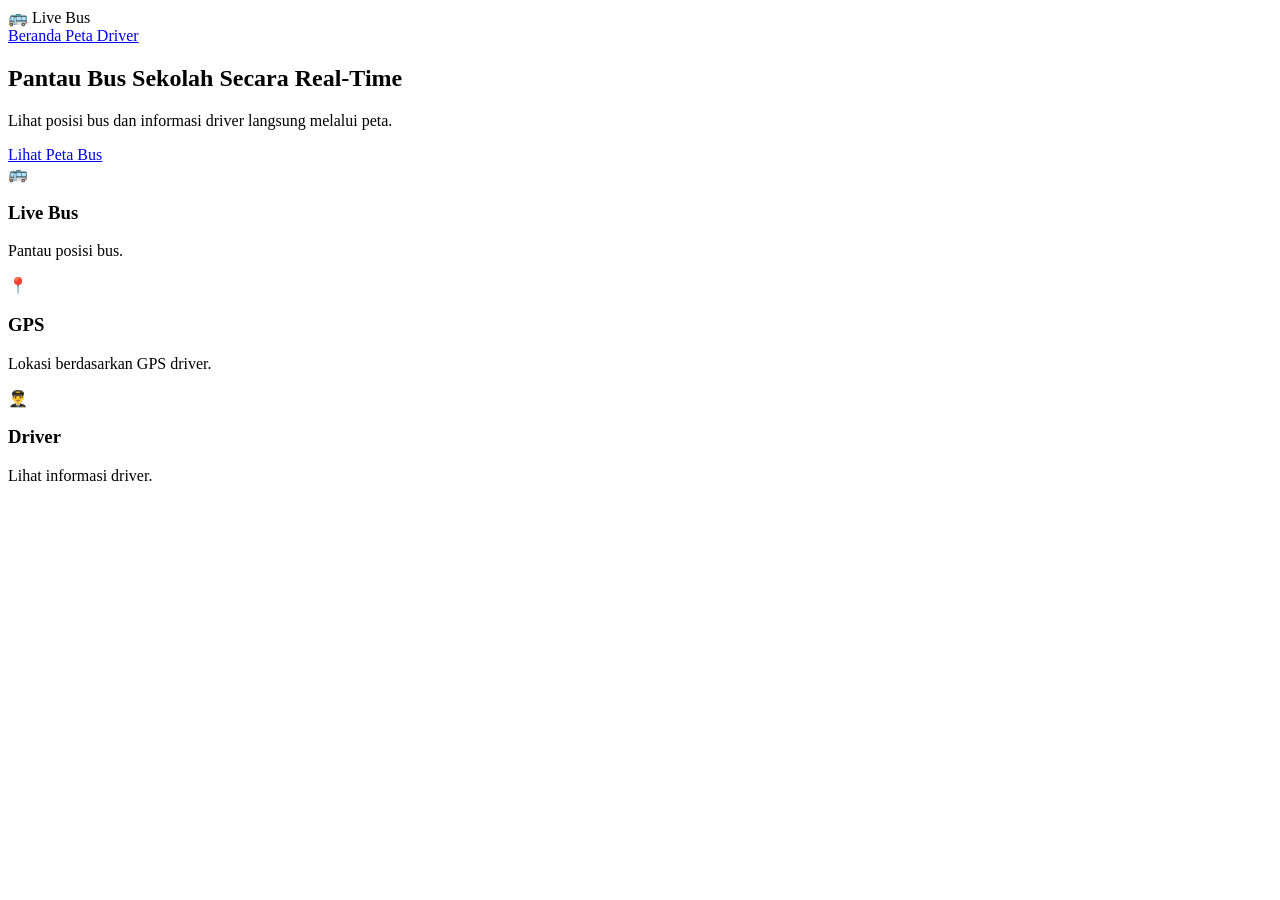
==== index.html @ acabeed0 "Create index.html" ====
<!DOCTYPE html>
<html lang="id">

<head>

<meta charset="UTF-8">

<meta name="viewport"
content="width=device-width, initial-scale=1.0">

<title>Live Bus</title>

<link rel="stylesheet"
href="style.css">

</head>

<body>

<header>

    <div class="logo">
        🚌 Live Bus
    </div>

    <nav>

        <a href="index.html">
            Beranda
        </a>

        <a href="map.html">
            Peta
        </a>

        <a href="driver.html">
            Driver
        </a>

    </nav>

</header>


<section class="hero">

    <div>

        <h1>
            Pantau Bus Sekolah
            Secara Real-Time
        </h1>

        <p>
            Lihat posisi bus dan informasi
            driver langsung melalui peta.
        </p>

        <a
        href="map.html"
        class="button">

            Lihat Peta Bus

        </a>

    </div>

</section>


<section class="features">

    <div class="feature">

        <span>🚌</span>

        <h3>
            Live Bus
        </h3>

        <p>
            Pantau posisi bus.
        </p>

    </div>


    <div class="feature">

        <span>📍</span>

        <h3>
            GPS
        </h3>

        <p>
            Lokasi berdasarkan GPS driver.
        </p>

    </div>


    <div class="feature">

        <span>👨‍✈️</span>

        <h3>
            Driver
        </h3>

        <p>
            Lihat informasi driver.
        </p>

    </div>

</section>

</body>

</html>
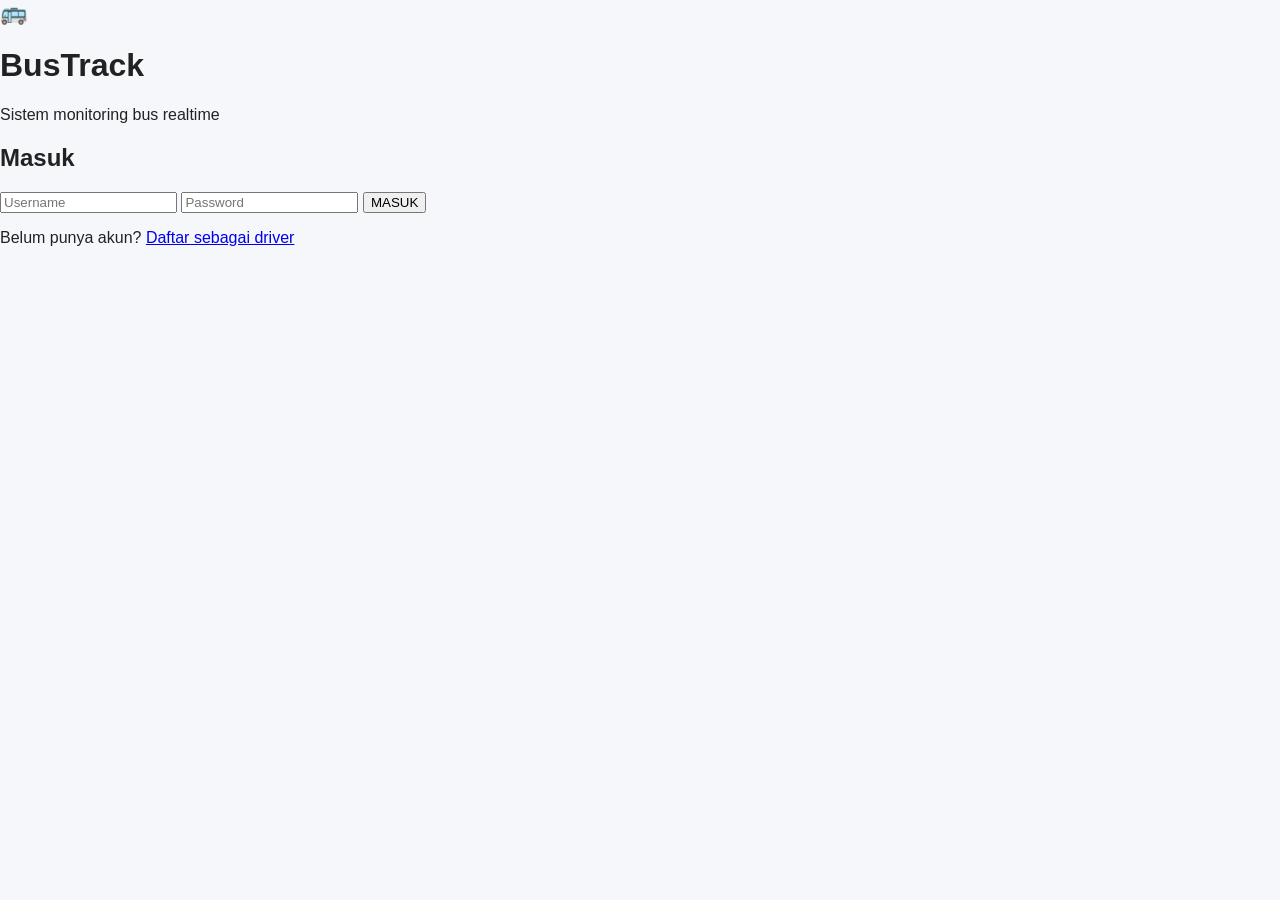
==== commit 81b683b4: "Update index.html" ====
--- a/index.html
+++ b/index.html
@@ -1,122 +1,138 @@
 <!DOCTYPE html>
 <html lang="id">
-
 <head>
 
 <meta charset="UTF-8">
+<meta name="viewport"
+      content="width=device-width, initial-scale=1">
 
-<meta name="viewport"
-content="width=device-width, initial-scale=1.0">
-
-<title>Live Bus</title>
+<title>BusTrack - Login</title>
 
 <link rel="stylesheet"
-href="style.css">
+      href="style.css">
 
 </head>
 
 <body>
 
-<header>
+<div class="auth-container">
 
     <div class="logo">
-        🚌 Live Bus
+        🚌
     </div>
 
-    <nav>
+    <h1>BusTrack</h1>
 
-        <a href="index.html">
-            Beranda
-        </a>
+    <p class="subtitle">
+        Sistem monitoring bus realtime
+    </p>
 
-        <a href="map.html">
-            Peta
-        </a>
+    <div class="card">
 
-        <a href="driver.html">
-            Driver
-        </a>
+        <h2>Masuk</h2>
 
-    </nav>
+        <input
+            id="username"
+            placeholder="Username"
+            autocomplete="username">
 
-</header>
+        <input
+            id="password"
+            type="password"
+            placeholder="Password"
+            autocomplete="current-password">
 
+        <button onclick="login()">
+            MASUK
+        </button>
 
-<section class="hero">
+        <p id="message"></p>
 
-    <div>
-
-        <h1>
-            Pantau Bus Sekolah
-            Secara Real-Time
-        </h1>
-
-        <p>
-            Lihat posisi bus dan informasi
-            driver langsung melalui peta.
-        </p>
-
-        <a
-        href="map.html"
-        class="button">
-
-            Lihat Peta Bus
-
-        </a>
+        <div class="register-link">
+            Belum punya akun?
+            <a href="register.html">
+                Daftar sebagai driver
+            </a>
+        </div>
 
     </div>
 
-</section>
+</div>
 
+<script>
 
-<section class="features">
+const API =
+    'https://script.google.com/macros/s/AKfycbxnFmL5CFPRinOb5mn1obnvRnoW__hLhxRZHy9vB-xBHc339VWZnP6rAIqc6nRt-wr1/exec';
 
-    <div class="feature">
+async function login() {
 
-        <span>🚌</span>
+    const username =
+        document.getElementById('username')
+            .value.trim();
 
-        <h3>
-            Live Bus
-        </h3>
+    const password =
+        document.getElementById('password')
+            .value;
 
-        <p>
-            Pantau posisi bus.
-        </p>
+    const message =
+        document.getElementById('message');
 
-    </div>
+    if (!username || !password) {
 
+        message.textContent =
+            'Username dan password wajib diisi.';
 
-    <div class="feature">
+        return;
+    }
 
-        <span>📍</span>
+    message.textContent =
+        'Memproses...';
 
-        <h3>
-            GPS
-        </h3>
+    try {
 
-        <p>
-            Lokasi berdasarkan GPS driver.
-        </p>
+        const url =
+            API +
+            '?action=login' +
+            '&username=' +
+            encodeURIComponent(username) +
+            '&password=' +
+            encodeURIComponent(password);
 
-    </div>
+        const response =
+            await fetch(url);
 
+        const data =
+            await response.json();
 
-    <div class="feature">
+        if (!data.ok) {
 
-        <span>👨‍✈️</span>
+            message.textContent =
+                data.error;
 
-        <h3>
-            Driver
-        </h3>
+            return;
+        }
 
-        <p>
-            Lihat informasi driver.
-        </p>
+        localStorage.setItem(
+            'bus_token',
+            data.token
+        );
 
-    </div>
+        localStorage.setItem(
+            'bus_driver',
+            JSON.stringify(data.driver)
+        );
 
-</section>
+        location.href =
+            'driver.html';
+
+    } catch (error) {
+
+        message.textContent =
+            'Gagal terhubung ke server.';
+    }
+}
+
+</script>
 
 </body>
-
 </html>
--- a/style.css
+++ b/style.css
@@ -0,0 +1,202 @@
+* {
+    box-sizing: border-box;
+}
+
+body {
+
+    margin: 0;
+
+    font-family:
+        Arial,
+        Helvetica,
+        sans-serif;
+
+    background: #f5f7fb;
+
+    color: #222;
+
+}
+
+
+header {
+
+    height: 70px;
+
+    background: white;
+
+    display: flex;
+
+    align-items: center;
+
+    justify-content: space-between;
+
+    padding: 0 40px;
+
+    box-shadow:
+        0 2px 10px rgba(0,0,0,.08);
+
+    position: relative;
+
+    z-index: 10;
+}
+
+
+.logo {
+
+    font-size: 22px;
+
+    font-weight: bold;
+
+}
+
+
+nav {
+
+    display: flex;
+
+    gap: 25px;
+
+}
+
+
+nav a {
+
+    text-decoration: none;
+
+    color: #333;
+
+    font-weight: 600;
+
+}
+
+
+.hero {
+
+    min-height: 500px;
+
+    display: flex;
+
+    align-items: center;
+
+    padding: 60px;
+
+    background:
+        linear-gradient(
+            135deg,
+            #e8f2ff,
+            #ffffff
+        );
+
+}
+
+
+.hero h1 {
+
+    font-size: 52px;
+
+    max-width: 650px;
+
+    margin-bottom: 20px;
+
+}
+
+
+.hero p {
+
+    font-size: 20px;
+
+    color: #666;
+
+    max-width: 550px;
+
+    margin-bottom: 30px;
+
+}
+
+
+.button {
+
+    display: inline-block;
+
+    padding: 15px 25px;
+
+    border-radius: 10px;
+
+    background: #1976d2;
+
+    color: white;
+
+    text-decoration: none;
+
+    font-weight: bold;
+
+}
+
+
+.features {
+
+    display: grid;
+
+    grid-template-columns:
+        repeat(3,1fr);
+
+    gap: 25px;
+
+    padding: 50px;
+
+}
+
+
+.feature {
+
+    background: white;
+
+    padding: 30px;
+
+    border-radius: 18px;
+
+    box-shadow:
+        0 5px 20px
+        rgba(0,0,0,.08);
+
+}
+
+
+.feature span {
+
+    font-size: 40px;
+
+}
+
+
+.feature h3 {
+
+    font-size: 22px;
+
+}
+
+
+@media(max-width:700px) {
+
+    header {
+        padding: 0 15px;
+    }
+
+    nav {
+        gap: 10px;
+    }
+
+    .hero {
+        padding: 30px;
+    }
+
+    .hero h1 {
+        font-size: 36px;
+    }
+
+    .features {
+        grid-template-columns: 1fr;
+        padding: 25px;
+    }
+
+}
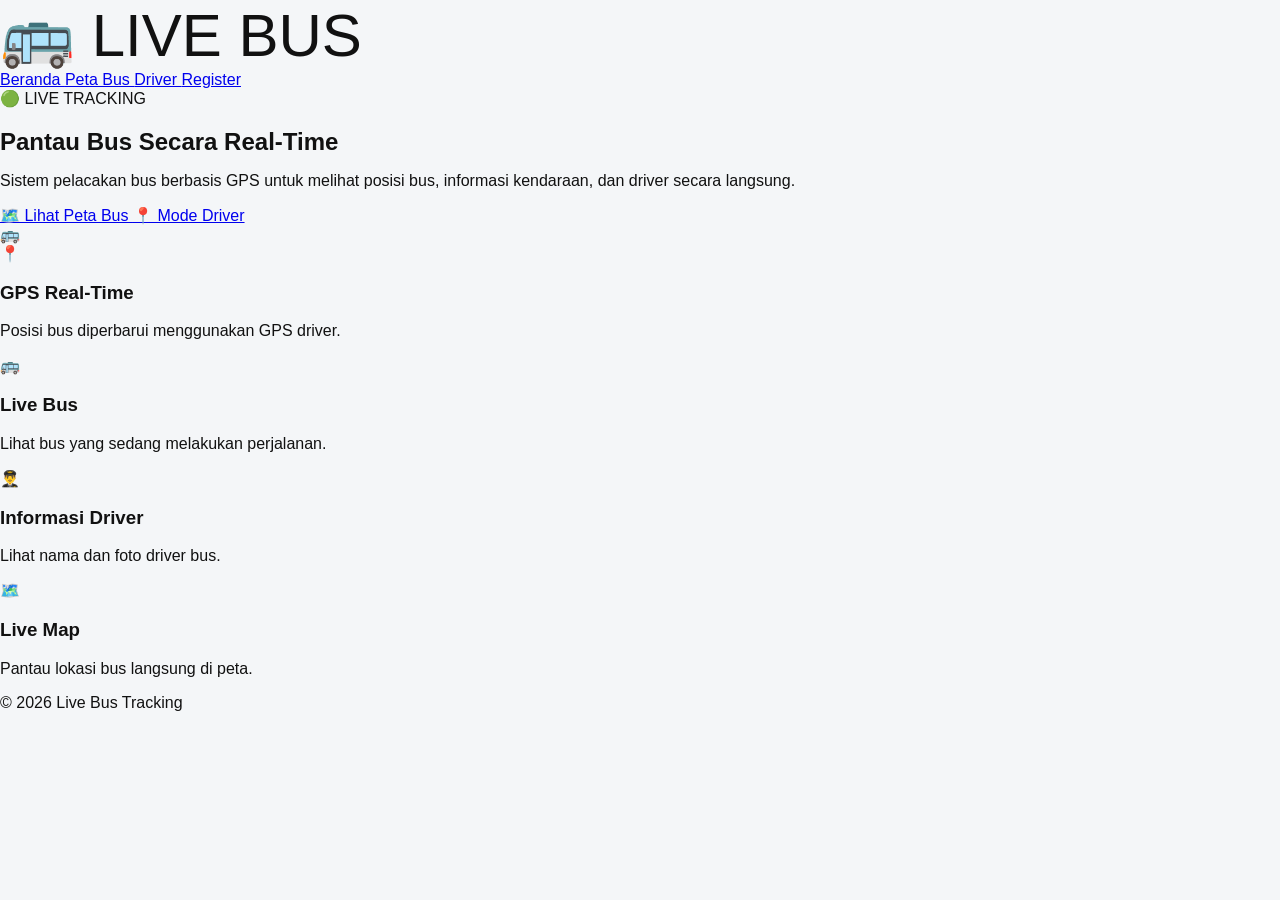
==== commit f5b30bda: "Update index.html" ====
--- a/index.html
+++ b/index.html
@@ -1,138 +1,189 @@
 <!DOCTYPE html>
 <html lang="id">
+
 <head>
 
-<meta charset="UTF-8">
-<meta name="viewport"
-      content="width=device-width, initial-scale=1">
+    <meta charset="UTF-8">
 
-<title>BusTrack - Login</title>
+    <meta name="viewport"
+          content="width=device-width, initial-scale=1.0">
 
-<link rel="stylesheet"
-      href="style.css">
+    <title>Live Bus</title>
+
+    <link rel="stylesheet"
+          href="style.css">
 
 </head>
 
 <body>
 
-<div class="auth-container">
+
+<header class="navbar">
 
     <div class="logo">
-        🚌
+        🚌 LIVE BUS
     </div>
 
-    <h1>BusTrack</h1>
+    <nav>
 
-    <p class="subtitle">
-        Sistem monitoring bus realtime
-    </p>
+        <a href="index.html">
+            Beranda
+        </a>
 
-    <div class="card">
+        <a href="map.html">
+            Peta Bus
+        </a>
 
-        <h2>Masuk</h2>
+        <a href="driver.html">
+            Driver
+        </a>
 
-        <input
-            id="username"
-            placeholder="Username"
-            autocomplete="username">
+        <a href="register.html">
+            Register
+        </a>
 
-        <input
-            id="password"
-            type="password"
-            placeholder="Password"
-            autocomplete="current-password">
+    </nav>
 
-        <button onclick="login()">
-            MASUK
-        </button>
+</header>
 
-        <p id="message"></p>
 
-        <div class="register-link">
-            Belum punya akun?
-            <a href="register.html">
-                Daftar sebagai driver
+<section class="hero">
+
+    <div class="hero-content">
+
+        <div class="hero-badge">
+            🟢 LIVE TRACKING
+        </div>
+
+        <h1>
+            Pantau Bus
+            <span>Secara Real-Time</span>
+        </h1>
+
+        <p>
+            Sistem pelacakan bus berbasis GPS
+            untuk melihat posisi bus,
+            informasi kendaraan, dan driver
+            secara langsung.
+        </p>
+
+        <div class="hero-buttons">
+
+            <a
+                href="map.html"
+                class="btn-primary">
+
+                🗺️ Lihat Peta Bus
+
             </a>
+
+            <a
+                href="driver.html"
+                class="btn-secondary">
+
+                📍 Mode Driver
+
+            </a>
+
         </div>
 
     </div>
 
-</div>
 
-<script>
+    <div class="hero-bus">
 
-const API =
-    'https://script.google.com/macros/s/AKfycbxnFmL5CFPRinOb5mn1obnvRnoW__hLhxRZHy9vB-xBHc339VWZnP6rAIqc6nRt-wr1/exec';
+        🚌
 
-async function login() {
+    </div>
 
-    const username =
-        document.getElementById('username')
-            .value.trim();
+</section>
 
-    const password =
-        document.getElementById('password')
-            .value;
 
-    const message =
-        document.getElementById('message');
+<section class="features">
 
-    if (!username || !password) {
+    <div class="feature-card">
 
-        message.textContent =
-            'Username dan password wajib diisi.';
+        <div class="feature-icon">
+            📍
+        </div>
 
-        return;
-    }
+        <h3>
+            GPS Real-Time
+        </h3>
 
-    message.textContent =
-        'Memproses...';
+        <p>
+            Posisi bus diperbarui
+            menggunakan GPS driver.
+        </p>
 
-    try {
+    </div>
 
-        const url =
-            API +
-            '?action=login' +
-            '&username=' +
-            encodeURIComponent(username) +
-            '&password=' +
-            encodeURIComponent(password);
 
-        const response =
-            await fetch(url);
+    <div class="feature-card">
 
-        const data =
-            await response.json();
+        <div class="feature-icon">
+            🚌
+        </div>
 
-        if (!data.ok) {
+        <h3>
+            Live Bus
+        </h3>
 
-            message.textContent =
-                data.error;
+        <p>
+            Lihat bus yang sedang
+            melakukan perjalanan.
+        </p>
 
-            return;
-        }
+    </div>
 
-        localStorage.setItem(
-            'bus_token',
-            data.token
-        );
 
-        localStorage.setItem(
-            'bus_driver',
-            JSON.stringify(data.driver)
-        );
+    <div class="feature-card">
 
-        location.href =
-            'driver.html';
+        <div class="feature-icon">
+            👨‍✈️
+        </div>
 
-    } catch (error) {
+        <h3>
+            Informasi Driver
+        </h3>
 
-        message.textContent =
-            'Gagal terhubung ke server.';
-    }
-}
+        <p>
+            Lihat nama dan foto
+            driver bus.
+        </p>
 
-</script>
+    </div>
+
+
+    <div class="feature-card">
+
+        <div class="feature-icon">
+            🗺️
+        </div>
+
+        <h3>
+            Live Map
+        </h3>
+
+        <p>
+            Pantau lokasi bus
+            langsung di peta.
+        </p>
+
+    </div>
+
+</section>
+
+
+<footer>
+
+    <p>
+        © 2026 Live Bus Tracking
+    </p>
+
+</footer>
+
 
 </body>
+
 </html>
--- a/style.css
+++ b/style.css
@@ -3,200 +3,276 @@
 }
 
 body {
-
     margin: 0;
-
     font-family:
         Arial,
-        Helvetica,
         sans-serif;
 
-    background: #f5f7fb;
-
-    color: #222;
-
-}
-
-
-header {
-
-    height: 70px;
+    background:
+        #f4f6f8;
+
+    color:
+        #111;
+}
+
+.auth-container {
+    min-height: 100vh;
+
+    display: flex;
+
+    flex-direction: column;
+
+    align-items: center;
+
+    justify-content: center;
+
+    padding: 20px;
+}
+
+.logo {
+    font-size: 60px;
+}
+
+h1 {
+    margin-bottom: 5px;
+}
+
+.subtitle {
+    color: #777;
+}
+
+.card {
+    width: 100%;
+    max-width: 400px;
 
     background: white;
 
-    display: flex;
-
-    align-items: center;
-
-    justify-content: space-between;
-
-    padding: 0 40px;
+    padding: 25px;
+
+    border-radius: 20px;
 
     box-shadow:
-        0 2px 10px rgba(0,0,0,.08);
-
-    position: relative;
-
-    z-index: 10;
-}
-
-
-.logo {
-
-    font-size: 22px;
-
+        0 10px 30px
+        rgba(0,0,0,.08);
+}
+
+input,
+select {
+
+    width: 100%;
+
+    padding: 14px;
+
+    margin:
+        7px 0;
+
+    border:
+        1px solid #ddd;
+
+    border-radius:
+        10px;
+
+    font-size:
+        15px;
+}
+
+button {
+
+    width: 100%;
+
+    padding: 14px;
+
+    border: none;
+
+    border-radius:
+        10px;
+
+    background:
+        #111;
+
+    color:
+        white;
+
+    font-weight:
+        bold;
+
+    cursor:
+        pointer;
+
+    margin-top:
+        10px;
+}
+
+button:hover {
+    opacity: .9;
+}
+
+.register-link {
+    text-align: center;
+
+    margin-top:
+        20px;
+
+    font-size:
+        14px;
+}
+
+.register-link a {
     font-weight: bold;
 
-}
-
-
-nav {
-
-    display: flex;
-
-    gap: 25px;
-
-}
-
-
-nav a {
-
-    text-decoration: none;
-
-    color: #333;
-
-    font-weight: 600;
-
-}
-
-
-.hero {
-
-    min-height: 500px;
-
-    display: flex;
-
-    align-items: center;
-
-    padding: 60px;
-
-    background:
-        linear-gradient(
-            135deg,
-            #e8f2ff,
-            #ffffff
-        );
-
-}
-
-
-.hero h1 {
-
-    font-size: 52px;
-
-    max-width: 650px;
-
-    margin-bottom: 20px;
-
-}
-
-
-.hero p {
-
-    font-size: 20px;
-
-    color: #666;
-
-    max-width: 550px;
-
-    margin-bottom: 30px;
-
-}
-
-
-.button {
-
-    display: inline-block;
-
-    padding: 15px 25px;
-
-    border-radius: 10px;
-
-    background: #1976d2;
-
-    color: white;
-
-    text-decoration: none;
-
-    font-weight: bold;
-
-}
-
-
-.features {
-
-    display: grid;
-
-    grid-template-columns:
-        repeat(3,1fr);
-
-    gap: 25px;
-
-    padding: 50px;
-
-}
-
-
-.feature {
-
-    background: white;
-
-    padding: 30px;
-
-    border-radius: 18px;
+    text-decoration:
+        none;
+
+    color:
+        #111;
+}
+
+.driver-page {
+    max-width:
+        600px;
+
+    margin:
+        auto;
+
+    padding:
+        20px;
+}
+
+.topbar {
+
+    display:
+        flex;
+
+    justify-content:
+        space-between;
+
+    align-items:
+        center;
+
+    margin-bottom:
+        20px;
+}
+
+.logout {
+
+    width:
+        auto;
+
+    padding:
+        8px 15px;
+
+    margin: 0;
+
+    background:
+        #ddd;
+
+    color:
+        #111;
+}
+
+.profile-card,
+.work-card,
+.location-card {
+
+    background:
+        white;
+
+    border-radius:
+        20px;
+
+    padding:
+        25px;
+
+    margin-bottom:
+        15px;
 
     box-shadow:
         0 5px 20px
-        rgba(0,0,0,.08);
-
-}
-
-
-.feature span {
-
-    font-size: 40px;
-
-}
-
-
-.feature h3 {
-
-    font-size: 22px;
-
-}
-
-
-@media(max-width:700px) {
-
-    header {
-        padding: 0 15px;
-    }
-
-    nav {
-        gap: 10px;
-    }
-
-    .hero {
-        padding: 30px;
-    }
-
-    .hero h1 {
-        font-size: 36px;
-    }
-
-    .features {
-        grid-template-columns: 1fr;
-        padding: 25px;
-    }
-
-}
+        rgba(0,0,0,.06);
+}
+
+.avatar {
+
+    width:
+        90px;
+
+    height:
+        90px;
+
+    border-radius:
+        50%;
+
+    background:
+        #eee;
+
+    display:
+        flex;
+
+    align-items:
+        center;
+
+    justify-content:
+        center;
+
+    font-size:
+        40px;
+
+    margin:
+        auto;
+}
+
+.profile-card {
+    text-align:
+        center;
+}
+
+.bus-info {
+
+    display:
+        flex;
+
+    justify-content:
+        space-between;
+
+    margin-top:
+        20px;
+}
+
+#workStatus {
+
+    font-size:
+        25px;
+
+    font-weight:
+        bold;
+
+    margin:
+        15px 0;
+}
+
+.map-button {
+
+    display:
+        block;
+
+    text-align:
+        center;
+
+    padding:
+        15px;
+
+    border-radius:
+        12px;
+
+    background:
+        #111;
+
+    color:
+        white;
+
+    text-decoration:
+        none;
+
+    font-weight:
+        bold;
+}
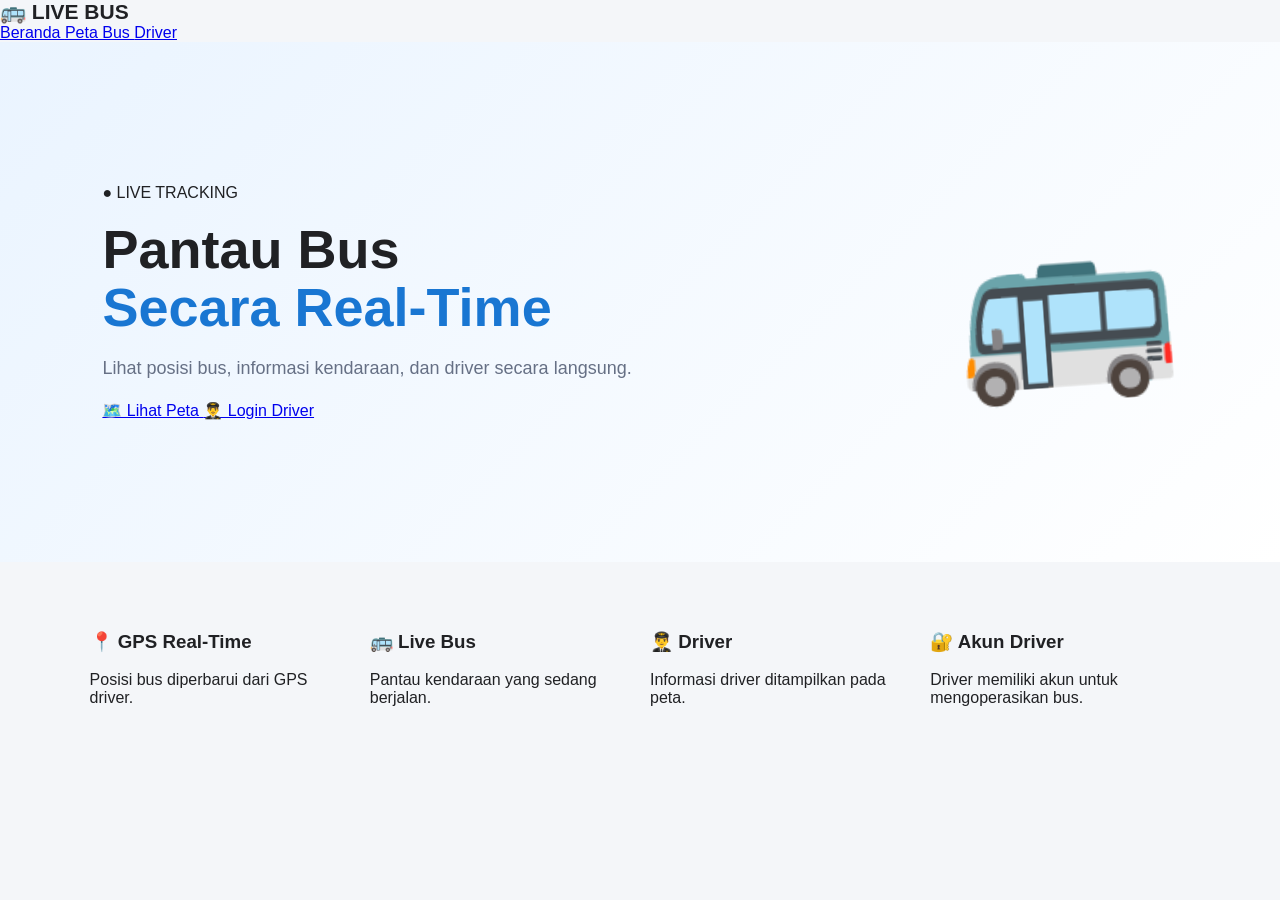
==== commit 40db263e: "Update index.html" ====
--- a/index.html
+++ b/index.html
@@ -3,185 +3,165 @@
 
 <head>
 
-    <meta charset="UTF-8">
+<meta charset="UTF-8">
 
-    <meta name="viewport"
-          content="width=device-width, initial-scale=1.0">
+<meta
+name="viewport"
+content="width=device-width, initial-scale=1.0">
 
-    <title>Live Bus</title>
+<title>Live Bus</title>
 
-    <link rel="stylesheet"
-          href="style.css">
+<link
+rel="stylesheet"
+href="style.css">
 
 </head>
+
 
 <body>
 
 
-<header class="navbar">
+<header>
 
-    <div class="logo">
-        🚌 LIVE BUS
-    </div>
+<div class="logo">
+🚌 LIVE BUS
+</div>
 
-    <nav>
 
-        <a href="index.html">
-            Beranda
-        </a>
+<nav>
 
-        <a href="map.html">
-            Peta Bus
-        </a>
+<a href="index.html">
+Beranda
+</a>
 
-        <a href="driver.html">
-            Driver
-        </a>
+<a href="map.html">
+Peta Bus
+</a>
 
-        <a href="register.html">
-            Register
-        </a>
+<a href="login.html">
+Driver
+</a>
 
-    </nav>
+</nav>
 
 </header>
 
 
 <section class="hero">
 
-    <div class="hero-content">
 
-        <div class="hero-badge">
-            🟢 LIVE TRACKING
-        </div>
+<div>
 
-        <h1>
-            Pantau Bus
-            <span>Secara Real-Time</span>
-        </h1>
-
-        <p>
-            Sistem pelacakan bus berbasis GPS
-            untuk melihat posisi bus,
-            informasi kendaraan, dan driver
-            secara langsung.
-        </p>
-
-        <div class="hero-buttons">
-
-            <a
-                href="map.html"
-                class="btn-primary">
-
-                🗺️ Lihat Peta Bus
-
-            </a>
-
-            <a
-                href="driver.html"
-                class="btn-secondary">
-
-                📍 Mode Driver
-
-            </a>
-
-        </div>
-
-    </div>
+<span class="badge">
+● LIVE TRACKING
+</span>
 
 
-    <div class="hero-bus">
+<h1>
+Pantau Bus
+<br>
+<span>Secara Real-Time</span>
+</h1>
 
-        🚌
 
-    </div>
+<p>
+Lihat posisi bus, informasi kendaraan,
+dan driver secara langsung.
+</p>
+
+
+<div class="buttons">
+
+<a
+href="map.html"
+class="btn">
+
+🗺️ Lihat Peta
+
+</a>
+
+
+<a
+href="login.html"
+class="btn outline">
+
+👨‍✈️ Login Driver
+
+</a>
+
+</div>
+
+</div>
+
+
+<div class="hero-bus">
+🚌
+</div>
+
 
 </section>
 
 
 <section class="features">
 
-    <div class="feature-card">
 
-        <div class="feature-icon">
-            📍
-        </div>
+<div class="card">
 
-        <h3>
-            GPS Real-Time
-        </h3>
+<h3>
+📍 GPS Real-Time
+</h3>
 
-        <p>
-            Posisi bus diperbarui
-            menggunakan GPS driver.
-        </p>
+<p>
+Posisi bus diperbarui
+dari GPS driver.
+</p>
 
-    </div>
+</div>
 
 
-    <div class="feature-card">
+<div class="card">
 
-        <div class="feature-icon">
-            🚌
-        </div>
+<h3>
+🚌 Live Bus
+</h3>
 
-        <h3>
-            Live Bus
-        </h3>
+<p>
+Pantau kendaraan
+yang sedang berjalan.
+</p>
 
-        <p>
-            Lihat bus yang sedang
-            melakukan perjalanan.
-        </p>
-
-    </div>
+</div>
 
 
-    <div class="feature-card">
+<div class="card">
 
-        <div class="feature-icon">
-            👨‍✈️
-        </div>
+<h3>
+👨‍✈️ Driver
+</h3>
 
-        <h3>
-            Informasi Driver
-        </h3>
+<p>
+Informasi driver
+ditampilkan pada peta.
+</p>
 
-        <p>
-            Lihat nama dan foto
-            driver bus.
-        </p>
-
-    </div>
+</div>
 
 
-    <div class="feature-card">
+<div class="card">
 
-        <div class="feature-icon">
-            🗺️
-        </div>
+<h3>
+🔐 Akun Driver
+</h3>
 
-        <h3>
-            Live Map
-        </h3>
+<p>
+Driver memiliki akun
+untuk mengoperasikan bus.
+</p>
 
-        <p>
-            Pantau lokasi bus
-            langsung di peta.
-        </p>
+</div>
 
-    </div>
 
 </section>
-
-
-<footer>
-
-    <p>
-        © 2026 Live Bus Tracking
-    </p>
-
-</footer>
 
 
 </body>
--- a/style.css
+++ b/style.css
@@ -2,69 +2,971 @@
     box-sizing: border-box;
 }
 
+
+html,
 body {
     margin: 0;
+    padding: 0;
+}
+
+
+body {
+
     font-family:
         Arial,
+        Helvetica,
         sans-serif;
 
-    background:
-        #f4f6f8;
-
-    color:
-        #111;
-}
-
-.auth-container {
-    min-height: 100vh;
+    background: #f4f6f9;
+
+    color: #202124;
+
+}
+
+
+/* =================================================
+   NAVBAR
+================================================= */
+
+.navbar {
+
+    height: 70px;
+
+    padding:
+        0 35px;
+
+    background: white;
 
     display: flex;
 
-    flex-direction: column;
-
     align-items: center;
 
-    justify-content: center;
-
-    padding: 20px;
-}
+    justify-content:
+        space-between;
+
+    box-shadow:
+        0 2px 12px
+        rgba(0,0,0,.08);
+
+    position:
+        relative;
+
+    z-index: 1000;
+
+}
+
 
 .logo {
-    font-size: 60px;
-}
-
-h1 {
-    margin-bottom: 5px;
-}
-
-.subtitle {
-    color: #777;
-}
-
-.card {
-    width: 100%;
-    max-width: 400px;
-
-    background: white;
-
-    padding: 25px;
-
-    border-radius: 20px;
+
+    font-size: 21px;
+
+    font-weight: 800;
+
+}
+
+
+.navbar nav {
+
+    display: flex;
+
+    gap: 25px;
+
+}
+
+
+.navbar nav a {
+
+    text-decoration: none;
+
+    color: #333;
+
+    font-weight: 600;
+
+}
+
+
+.navbar nav a:hover {
+
+    color: #1976d2;
+
+}
+
+
+/* =================================================
+   HERO
+================================================= */
+
+.hero {
+
+    min-height: 520px;
+
+    padding:
+        60px 8%;
+
+    display: flex;
+
+    align-items: center;
+
+    justify-content:
+        space-between;
+
+    background:
+        linear-gradient(
+            135deg,
+            #eaf4ff,
+            #ffffff
+        );
+
+}
+
+
+.hero-content {
+
+    max-width: 650px;
+
+}
+
+
+.hero-badge {
+
+    display: inline-block;
+
+    padding:
+        8px 14px;
+
+    background:
+        #e6f7ed;
+
+    color:
+        #18864b;
+
+    border-radius:
+        20px;
+
+    font-size:
+        13px;
+
+    font-weight:
+        bold;
+
+}
+
+
+.hero h1 {
+
+    font-size:
+        54px;
+
+    line-height:
+        1.08;
+
+    margin:
+        18px 0;
+
+}
+
+
+.hero h1 span {
+
+    color:
+        #1976d2;
+
+}
+
+
+.hero p {
+
+    color:
+        #667085;
+
+    font-size:
+        18px;
+
+    line-height:
+        1.6;
+
+}
+
+
+.hero-buttons {
+
+    display:
+        flex;
+
+    gap:
+        12px;
+
+    margin-top:
+        30px;
+
+}
+
+
+.hero-bus {
+
+    font-size:
+        180px;
+
+    transform:
+        rotate(-4deg);
+
+}
+
+
+/* =================================================
+   BUTTON
+================================================= */
+
+.btn-primary,
+.btn-secondary,
+.btn-danger {
+
+    border: none;
+
+    border-radius:
+        10px;
+
+    padding:
+        14px 20px;
+
+    font-size:
+        15px;
+
+    font-weight:
+        bold;
+
+    text-decoration:
+        none;
+
+    cursor:
+        pointer;
+
+    display:
+        inline-block;
+
+}
+
+
+.btn-primary {
+
+    background:
+        #1976d2;
+
+    color:
+        white;
+
+}
+
+
+.btn-primary:hover {
+
+    background:
+        #125ca5;
+
+}
+
+
+.btn-secondary {
+
+    background:
+        white;
+
+    color:
+        #1976d2;
+
+    border:
+        1px solid #1976d2;
+
+}
+
+
+.btn-danger {
+
+    background:
+        #d93025;
+
+    color:
+        white;
+
+}
+
+
+.full {
+
+    width:
+        100%;
+
+    margin-top:
+        15px;
+
+}
+
+
+/* =================================================
+   FEATURES
+================================================= */
+
+.features {
+
+    display:
+        grid;
+
+    grid-template-columns:
+        repeat(4, 1fr);
+
+    gap:
+        20px;
+
+    padding:
+        50px 7%;
+
+}
+
+
+.feature-card {
+
+    background:
+        white;
+
+    padding:
+        25px;
+
+    border-radius:
+        18px;
 
     box-shadow:
-        0 10px 30px
-        rgba(0,0,0,.08);
-}
-
-input,
-select {
-
-    width: 100%;
-
-    padding: 14px;
+        0 5px 20px
+        rgba(0,0,0,.07);
+
+}
+
+
+.feature-icon {
+
+    font-size:
+        35px;
+
+}
+
+
+.feature-card h3 {
 
     margin:
-        7px 0;
+        15px 0 8px;
+
+}
+
+
+.feature-card p {
+
+    color:
+        #667085;
+
+    line-height:
+        1.5;
+
+}
+
+
+/* =================================================
+   FOOTER
+================================================= */
+
+footer {
+
+    text-align:
+        center;
+
+    padding:
+        30px;
+
+    color:
+        #777;
+
+}
+
+
+/* =================================================
+   MAP
+================================================= */
+
+.map-page {
+
+    overflow:
+        hidden;
+
+}
+
+
+#map {
+
+    position:
+        fixed;
+
+    inset:
+        0;
+
+    width:
+        100%;
+
+    height:
+        100%;
+
+}
+
+
+.map-panel {
+
+    position:
+        fixed;
+
+    z-index:
+        1000;
+
+    top:
+        20px;
+
+    left:
+        20px;
+
+    width:
+        350px;
+
+    max-height:
+        calc(100vh - 40px);
+
+    overflow-y:
+        auto;
+
+    background:
+        white;
+
+    border-radius:
+        18px;
+
+    padding:
+        20px;
+
+    box-shadow:
+        0 8px 30px
+        rgba(0,0,0,.18);
+
+}
+
+
+.panel-header {
+
+    display:
+        flex;
+
+    align-items:
+        center;
+
+    justify-content:
+        space-between;
+
+}
+
+
+.panel-header h2 {
+
+    margin:
+        4px 0 0;
+
+}
+
+
+.small-title {
+
+    font-size:
+        11px;
+
+    color:
+        #1976d2;
+
+    font-weight:
+        bold;
+
+    letter-spacing:
+        1px;
+
+}
+
+
+.refresh-btn {
+
+    width:
+        42px;
+
+    height:
+        42px;
+
+    border:
+        none;
+
+    border-radius:
+        50%;
+
+    background:
+        #1976d2;
+
+    color:
+        white;
+
+    font-size:
+        24px;
+
+    cursor:
+        pointer;
+
+}
+
+
+.connection-status {
+
+    margin:
+        15px 0;
+
+    padding:
+        10px;
+
+    background:
+        #f5f7fa;
+
+    border-radius:
+        9px;
+
+    font-size:
+        12px;
+
+    color:
+        #666;
+
+}
+
+
+/* =================================================
+   BUS CARD
+================================================= */
+
+.bus-card {
+
+    display:
+        flex;
+
+    align-items:
+        center;
+
+    gap:
+        12px;
+
+    padding:
+        13px 0;
+
+    border-bottom:
+        1px solid #eee;
+
+    cursor:
+        pointer;
+
+}
+
+
+.bus-card:hover {
+
+    background:
+        #f7faff;
+
+}
+
+
+.driver-photo {
+
+    width:
+        52px;
+
+    height:
+        52px;
+
+    border-radius:
+        50%;
+
+    object-fit:
+        cover;
+
+    background:
+        #ddd;
+
+}
+
+
+.bus-card-info {
+
+    flex:
+        1;
+
+}
+
+
+.bus-card-title {
+
+    font-weight:
+        bold;
+
+    font-size:
+        16px;
+
+}
+
+
+.bus-plate {
+
+    font-size:
+        12px;
+
+    color:
+        #444;
+
+}
+
+
+.bus-driver {
+
+    font-size:
+        13px;
+
+    color:
+        #777;
+
+    margin-top:
+        3px;
+
+}
+
+
+.status-online {
+
+    color:
+        #16a34a;
+
+    font-size:
+        12px;
+
+    margin-top:
+        3px;
+
+}
+
+
+.status-offline {
+
+    color:
+        #999;
+
+    font-size:
+        12px;
+
+    margin-top:
+        3px;
+
+}
+
+
+.arrow {
+
+    font-size:
+        25px;
+
+    color:
+        #aaa;
+
+}
+
+
+/* =================================================
+   BUS MARKER
+================================================= */
+
+.custom-bus-icon {
+
+    background:
+        transparent;
+
+    border:
+        none;
+
+}
+
+
+.bus-icon-wrapper {
+
+    width:
+        50px;
+
+    height:
+        50px;
+
+    display:
+        flex;
+
+    align-items:
+        center;
+
+    justify-content:
+        center;
+
+    font-size:
+        34px;
+
+    filter:
+        drop-shadow(
+            0 3px 4px
+            rgba(0,0,0,.4)
+        );
+
+}
+
+
+/* =================================================
+   POPUP
+================================================= */
+
+.popup {
+
+    min-width:
+        190px;
+
+    text-align:
+        center;
+
+}
+
+
+.popup-photo {
+
+    width:
+        65px;
+
+    height:
+        65px;
+
+    border-radius:
+        50%;
+
+    object-fit:
+        cover;
+
+}
+
+
+.popup h3 {
+
+    margin:
+        8px 0;
+
+}
+
+
+.popup p {
+
+    margin:
+        5px 0;
+
+}
+
+
+.coordinates {
+
+    font-size:
+        11px;
+
+    color:
+        #777;
+
+}
+
+
+.map-info {
+
+    position:
+        fixed;
+
+    z-index:
+        999;
+
+    bottom:
+        20px;
+
+    left:
+        50%;
+
+    transform:
+        translateX(-50%);
+
+    background:
+        white;
+
+    padding:
+        10px 18px;
+
+    border-radius:
+        20px;
+
+    box-shadow:
+        0 4px 15px
+        rgba(0,0,0,.15);
+
+    font-size:
+        12px;
+
+}
+
+
+/* =================================================
+   DRIVER / REGISTER
+================================================= */
+
+.driver-page {
+
+    min-height:
+        100vh;
+
+    display:
+        flex;
+
+    align-items:
+        center;
+
+    justify-content:
+        center;
+
+    padding:
+        25px;
+
+    background:
+        linear-gradient(
+            135deg,
+            #edf5ff,
+            #ffffff
+        );
+
+}
+
+
+.driver-container {
+
+    width:
+        100%;
+
+    max-width:
+        480px;
+
+}
+
+
+.driver-box {
+
+    background:
+        white;
+
+    padding:
+        30px;
+
+    border-radius:
+        20px;
+
+    box-shadow:
+        0 8px 35px
+        rgba(0,0,0,.1);
+
+}
+
+
+.driver-header {
+
+    display:
+        flex;
+
+    align-items:
+        center;
+
+    gap:
+        15px;
+
+    margin-bottom:
+        25px;
+
+}
+
+
+.driver-icon {
+
+    width:
+        55px;
+
+    height:
+        55px;
+
+    border-radius:
+        15px;
+
+    background:
+        #e8f2ff;
+
+    display:
+        flex;
+
+    align-items:
+        center;
+
+    justify-content:
+        center;
+
+    font-size:
+        30px;
+
+}
+
+
+.driver-header h1 {
+
+    margin:
+        5px 0 0;
+
+    font-size:
+        25px;
+
+}
+
+
+.driver-box label {
+
+    display:
+        block;
+
+    font-weight:
+        600;
+
+    font-size:
+        14px;
+
+    margin-top:
+        15px;
+
+    margin-bottom:
+        7px;
+
+}
+
+
+.driver-box input,
+.driver-box select {
+
+    width:
+        100%;
+
+    padding:
+        13px;
 
     border:
         1px solid #ddd;
@@ -74,205 +976,275 @@
 
     font-size:
         15px;
-}
-
-button {
-
-    width: 100%;
-
-    padding: 14px;
-
-    border: none;
+
+    outline:
+        none;
+
+}
+
+
+.driver-box input:focus,
+.driver-box select:focus {
+
+    border-color:
+        #1976d2;
+
+}
+
+
+.selected-bus {
+
+    background:
+        #f5f7fa;
+
+    padding:
+        13px;
 
     border-radius:
         10px;
 
-    background:
-        #111;
-
-    color:
-        white;
-
-    font-weight:
-        bold;
-
-    cursor:
-        pointer;
+    margin-top:
+        15px;
+
+    font-size:
+        13px;
+
+    line-height:
+        1.6;
+
+}
+
+
+.gps-status {
+
+    margin-top:
+        20px;
+
+    padding:
+        15px;
+
+    border-radius:
+        10px;
+
+    background:
+        #f5f7fa;
+
+    font-size:
+        13px;
+
+}
+
+
+.coordinates-box {
 
     margin-top:
         10px;
-}
-
-button:hover {
-    opacity: .9;
-}
-
-.register-link {
-    text-align: center;
+
+    padding:
+        12px;
+
+    background:
+        #111827;
+
+    color:
+        white;
+
+    border-radius:
+        10px;
+
+    font-size:
+        12px;
+
+    line-height:
+        1.8;
+
+}
+
+
+.photo-preview {
+
+    min-height:
+        100px;
 
     margin-top:
-        20px;
-
-    font-size:
-        14px;
-}
-
-.register-link a {
-    font-weight: bold;
-
-    text-decoration:
-        none;
-
-    color:
-        #111;
-}
-
-.driver-page {
-    max-width:
-        600px;
-
-    margin:
-        auto;
-
-    padding:
-        20px;
-}
-
-.topbar {
+        15px;
+
+    border-radius:
+        12px;
+
+    background:
+        #f5f7fa;
 
     display:
         flex;
 
+    align-items:
+        center;
+
     justify-content:
-        space-between;
-
-    align-items:
-        center;
-
-    margin-bottom:
+        center;
+
+    color:
+        #777;
+
+    overflow:
+        hidden;
+
+}
+
+
+.preview-photo {
+
+    width:
+        100px;
+
+    height:
+        100px;
+
+    border-radius:
+        50%;
+
+    object-fit:
+        cover;
+
+}
+
+
+.result {
+
+    margin-top:
+        15px;
+
+    padding:
+        12px;
+
+    border-radius:
+        10px;
+
+    font-size:
+        13px;
+
+}
+
+
+/* =================================================
+   UTILITY
+================================================= */
+
+.hidden {
+
+    display:
+        none !important;
+
+}
+
+
+.empty {
+
+    padding:
         20px;
-}
-
-.logout {
-
-    width:
-        auto;
-
-    padding:
-        8px 15px;
-
-    margin: 0;
-
-    background:
-        #ddd;
-
-    color:
-        #111;
-}
-
-.profile-card,
-.work-card,
-.location-card {
-
-    background:
-        white;
-
-    border-radius:
-        20px;
-
-    padding:
-        25px;
-
-    margin-bottom:
-        15px;
-
-    box-shadow:
-        0 5px 20px
-        rgba(0,0,0,.06);
-}
-
-.avatar {
-
-    width:
-        90px;
-
-    height:
-        90px;
-
-    border-radius:
-        50%;
-
-    background:
-        #eee;
-
-    display:
-        flex;
-
-    align-items:
-        center;
-
-    justify-content:
-        center;
-
-    font-size:
-        40px;
-
-    margin:
-        auto;
-}
-
-.profile-card {
+
     text-align:
         center;
-}
-
-.bus-info {
-
-    display:
-        flex;
-
-    justify-content:
-        space-between;
-
-    margin-top:
-        20px;
-}
-
-#workStatus {
-
-    font-size:
-        25px;
-
-    font-weight:
-        bold;
-
-    margin:
-        15px 0;
-}
-
-.map-button {
-
-    display:
-        block;
-
-    text-align:
-        center;
-
-    padding:
-        15px;
-
-    border-radius:
-        12px;
-
-    background:
-        #111;
-
-    color:
-        white;
-
-    text-decoration:
-        none;
-
-    font-weight:
-        bold;
-}
+
+    color:
+        #777;
+
+}
+
+
+/* =================================================
+   MOBILE
+================================================= */
+
+@media (
+    max-width: 800px
+) {
+
+    .navbar {
+
+        padding:
+            0 15px;
+
+    }
+
+
+    .navbar nav {
+
+        gap:
+            10px;
+
+    }
+
+
+    .navbar nav a {
+
+        font-size:
+            12px;
+
+    }
+
+
+    .hero {
+
+        padding:
+            50px 25px;
+
+    }
+
+
+    .hero h1 {
+
+        font-size:
+            38px;
+
+    }
+
+
+    .hero-bus {
+
+        display:
+            none;
+
+    }
+
+
+    .features {
+
+        grid-template-columns:
+            1fr;
+
+        padding:
+            30px 20px;
+
+    }
+
+
+    .map-panel {
+
+        top:
+            10px;
+
+        left:
+            10px;
+
+        right:
+            10px;
+
+        width:
+            auto;
+
+        max-height:
+            42vh;
+
+    }
+
+
+    .map-info {
+
+        bottom:
+            10px;
+
+    }
+
+}
